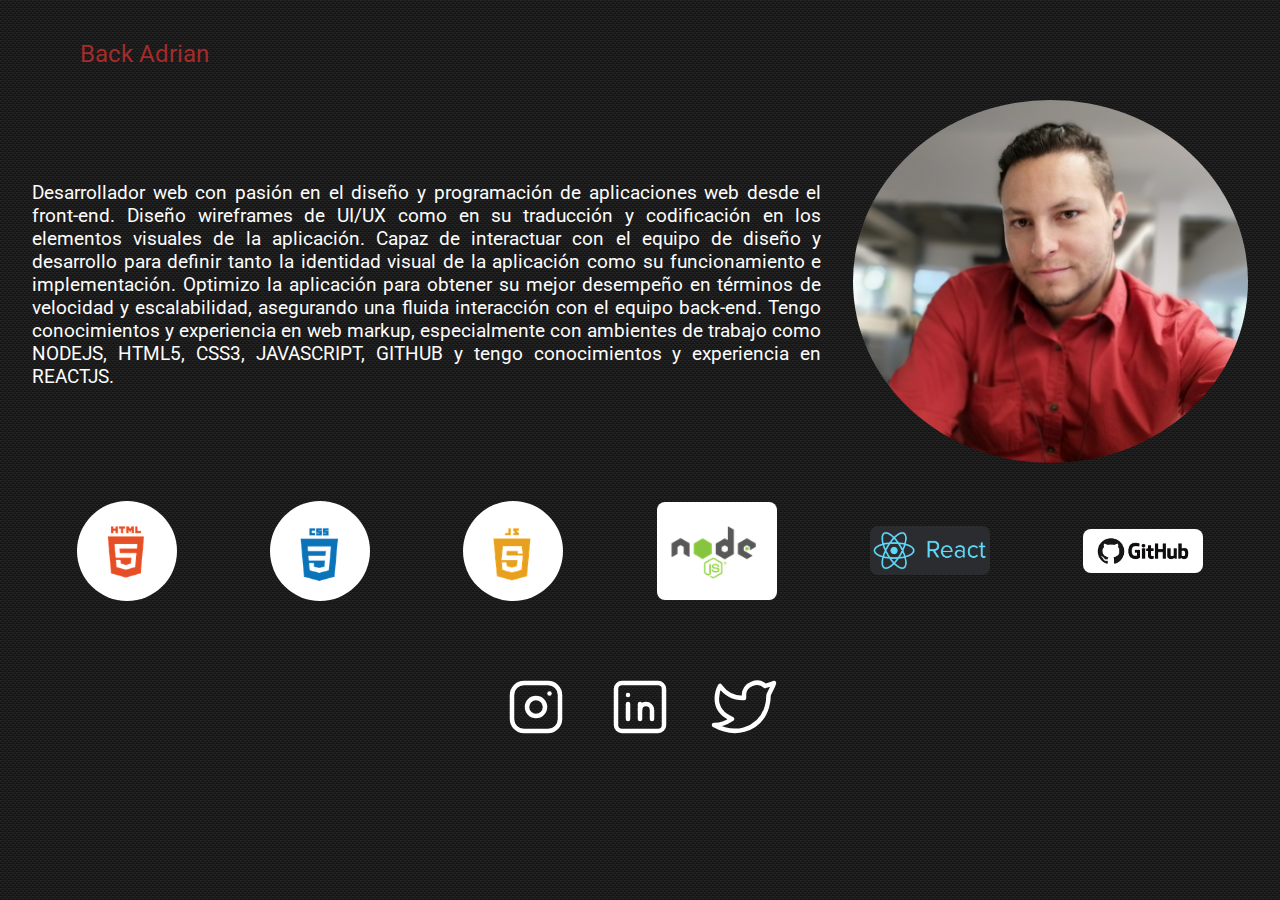
==== pages/about.html @ 26d3d609 "Inicio del proyecto con HTML y CSS agregando fuentes, imagenes y paginas." ====
<!DOCTYPE html>
<html lang="en">

<head>
    <meta charset="UTF-8">
    <meta http-equiv="X-UA-Compatible" content="IE=edge">
    <meta name="viewport" content="width=device-width, initial-scale=1.0">
    <link rel="preconnect" href="https://fonts.googleapis.com">
    <link rel="preconnect" href="https://fonts.gstatic.com" crossorigin>
    <link
        href="https://fonts.googleapis.com/css2?family=Averia+Sans+Libre:wght@300&family=Baloo+2:wght@500&family=Basic&family=Bebas+Neue&family=Carter+One&family=Josefin+Sans:ital,wght@0,300;0,400;0,700;1,300&family=Nunito+Sans:wght@400;700&family=Open+Sans:ital,wght@0,300;0,400;0,500;0,600;1,300;1,400;1,500&family=Ramabhadra&family=Roboto:ital,wght@0,100;0,300;0,500;0,900;1,100;1,300;1,400;1,500;1,700;1,900&display=swap"
        rel="stylesheet">
    <link rel="stylesheet" href="/css/style.css">
    <title>about</title>
</head>

<body>

    <header>
        <a href="../index.html">Back Adrian</a>
    </header>

    <main class="main-about">
        <section class="container-about">    
            <section>                
                <p>Desarrollador web con pasión en el diseño y programación de
                    aplicaciones web desde el front-end. Diseño wireframes de UI/UX como en su traducción y
                    codificación en los elementos visuales de la aplicación. Capaz de interactuar
                    con el equipo de diseño y desarrollo para definir tanto la
                    identidad visual de la aplicación como su funcionamiento e implementación.
                    Optimizo la aplicación para obtener su mejor desempeño en términos de
                    velocidad y escalabilidad, asegurando una fluida interacción con el equipo back-end.
                    Tengo conocimientos y experiencia en web markup, especialmente con ambientes de trabajo como NODEJS,
                    HTML5, CSS3, JAVASCRIPT, GITHUB y tengo conocimientos y experiencia en REACTJS.</p>
            </section>        

            <section class="imagen-foto foto-about">
                <img src="../assets/images/adrian-2022.jpg" alt="Imagen oficina Adrian">
            </section>   
        </section><!-- CIERRE -->

        <section class="container-logos">
            <div class="logos">
                <img src="../assets/images/html.png" alt="LOGOS">
            </div>
            <div class="logos">
                <img src="../assets/images/ccs.png" alt="LOGOS">
            </div>
            <div class="logos">
                <img src="../assets/images/js.png" alt="LOGOS">
            </div>
            <div class="logos-cuadro">
                <img src="../assets/images/node.png" alt="LOGOS">
            </div>
            <div class="logos-cuadro">
                <img src="../assets/images/react1.png" alt="LOGOS">
            </div>
            <div class="logos-cuadro">
                <img src="../assets/images/github.png" alt="LOGOS">
            </div>
        </section>

    </main>

    <footer class="footer-index">
        <ul>
            <li> <svg xmlns="http://www.w3.org/2000/svg" class="icon icon-tabler icon-tabler-brand-instagram" width="72"
                    height="72" viewBox="0 0 24 24" stroke-width="1.5" stroke="#ffffff" fill="none"
                    stroke-linecap="round" stroke-linejoin="round">
                    <path stroke="none" d="M0 0h24v24H0z" fill="none" />
                    <rect x="4" y="4" width="16" height="16" rx="4" />
                    <circle cx="12" cy="12" r="3" />
                    <line x1="16.5" y1="7.5" x2="16.5" y2="7.501" />
                </svg></i></li>
            <li> <svg xmlns="http://www.w3.org/2000/svg" class="icon icon-tabler icon-tabler-brand-linkedin" width="72"
                    height="72" viewBox="0 0 24 24" stroke-width="1.5" stroke="#ffffff" fill="none"
                    stroke-linecap="round" stroke-linejoin="round">
                    <path stroke="none" d="M0 0h24v24H0z" fill="none" />
                    <rect x="4" y="4" width="16" height="16" rx="2" />
                    <line x1="8" y1="11" x2="8" y2="16" />
                    <line x1="8" y1="8" x2="8" y2="8.01" />
                    <line x1="12" y1="16" x2="12" y2="11" />
                    <path d="M16 16v-3a2 2 0 0 0 -4 0" />
                </svg></li>
            <li> <svg xmlns="http://www.w3.org/2000/svg" class="icon icon-tabler icon-tabler-brand-twitter" width="72"
                    height="72" viewBox="0 0 24 24" stroke-width="1.5" stroke="#ffffff" fill="none"
                    stroke-linecap="round" stroke-linejoin="round">
                    <path stroke="none" d="M0 0h24v24H0z" fill="none" />
                    <path
                        d="M22 4.01c-1 .49 -1.98 .689 -3 .99c-1.121 -1.265 -2.783 -1.335 -4.38 -.737s-2.643 2.06 -2.62 3.737v1c-3.245 .083 -6.135 -1.395 -8 -4c0 0 -4.182 7.433 4 11c-1.872 1.247 -3.739 2.088 -6 2c3.308 1.803 6.913 2.423 10.034 1.517c3.58 -1.04 6.522 -3.723 7.651 -7.742a13.84 13.84 0 0 0 .497 -3.753c-.002 -.249 1.51 -2.772 1.818 -4.013z" />
                </svg></li>
        </ul>
    </footer>

</body>

</html>
---- css/style.css ----
html {      
    font-family: 'Roboto', sans-serif;    
}

*,
*:before,
*:after {
    box-sizing: border-box;
    padding: 0;
}

body {
    margin: 0;
    padding: 0;
    font-size: 1.5rem;
    background-image: url("../assets/images/carbon.png");
    color: #ffffff;
}

img {
    max-width: 100%;
}

header {
    margin-top: 2.5rem;
    margin-left: 5rem;
}


.tittle-1 {
    font-weight: 400;
    text-align: center;
    font-size: 4rem;
    margin-bottom: 4rem;
}

.links-nav a {
    color: #a52a2a;
    text-decoration: none;
    font-weight: 600;
    font-size: 3rem;
}

.links-nav a:hover {
    font-size: 3.1rem;
    color: #ffffff;
    transition: ease 1000ms;
}

p {
    color: rgb(252, 252, 252);
    font-size: 1.2rem;
}

li {
    list-style: none;
}

a {
    text-decoration: none;
    color: brown;
    font-size: 1.5rem;
}

a:hover {
    font-size: 1.6rem;
    color: #ffffff;
    transition: ease 1000ms;
}

.main-index {
    display: flex;
    align-items: center;
    flex-direction: row-reverse;
    justify-content: space-evenly;
}

main li {
    margin: 1rem;
}

.imagen-foto img {
    border-radius: 50%;
    width: 400px;
}

footer ul {
    display: flex;
    flex-direction: row;
    justify-content: center;
    margin-top: 3rem;

}

footer ul li svg {
    margin: 1rem;
    color: rgb(252, 252, 252);
    font-size: 1rem;
}

/* -----------------FREELANCE------------------- */

.tittle {
    text-align: center;
    font-weight: 700;
    font-size: 3.5rem;
    margin: 0;
}

.container-images {
    display: flex;
    flex-direction: column;
    align-items: center;
}

.images-works {
    display: flex;
    flex-direction: column;
    margin-bottom: 2rem;
}

.images-works a {
    text-align: center;
    margin: 1rem;

    font-size: 2rem;
}

.images-works img:hover {
    width: 45%;
    transition: ease 1000ms;
}

.container-images img {
    width: 500px;
}

/* -------------------CONTACT------------------- */
.main-form {
    display: flex;
    flex-direction: column;
    align-items: center;
}

.container-form {
    max-width: 100%;
    margin-top: 2rem;
    width: 60%;
}

.form {

    background-image: url("../assets/images/fondo.jpg");
    background-position: center;
    background-size: cover;
    padding: 3rem;
    border-radius: 0.5rem;
}

.input-form {
    margin-bottom: 1.5rem;
    text-align: center;
}

.input-form input {
    width: 70%;
    max-width: 100%;
    padding: 0.8rem;
    font-size: 1.2rem;
    font-weight: 700;
    border: none;
    border-radius: 0.5rem;
    background-color: rgba(245, 245, 245, 0.5);
}

.input-form textarea {
    margin-top: 1.5rem;
    font-family: sans-serif;
    width: 70%;
    max-width: 100%;
    padding: 0.8rem;
    font-size: 1.2rem;
    font-weight: 700;
    border: none;
    border-radius: 0.5rem;
    background-color: rgba(245, 245, 245, 0.5);
}

.container-buttons {
    display: flex;
    justify-content: space-evenly;
}

.button {
    width: 35%;
}


/* -------------------ABOUT------------------- */

.container-about {
    display: grid;
    grid-template-columns: 2fr 1fr;
    column-gap: 2rem;
    align-items: center;
    text-align: justify;
    margin: 2rem;
    align-self: center;
}
.logos img{
    width: 100px;
    margin: 0 1rem;
    border-radius: 50%;     
}

.logos-cuadro img{
    width: 120px;
    margin: 0 1rem;
    border-radius: 0.5rem;
      
}

.container-logos {
    display: flex;
    justify-content: space-evenly;
    align-items: center;
}
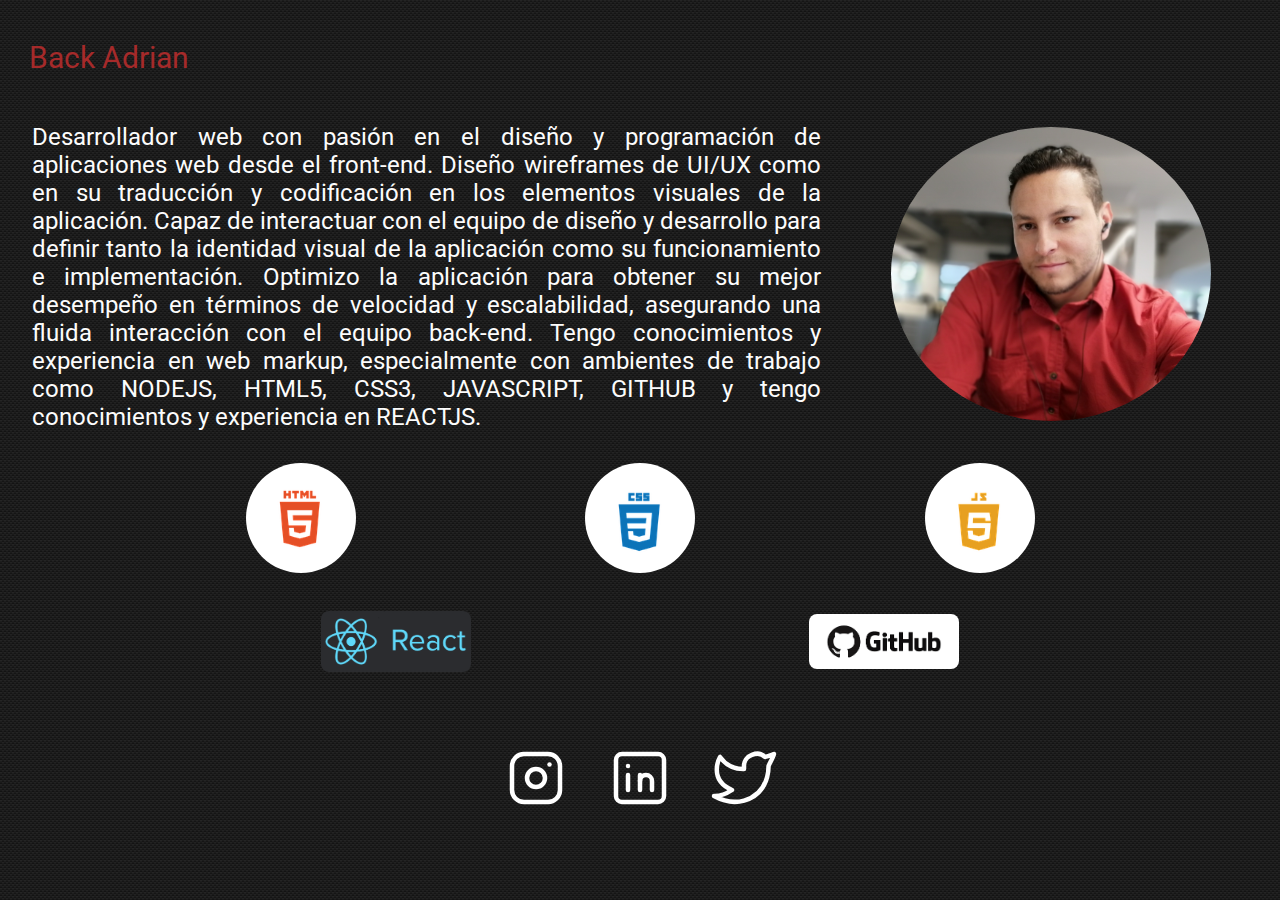
==== commit 947573bd: "Se agrega estilos CSS y modelo responsive para celular, ipad y laptop" ====
--- a/pages/about.html
+++ b/pages/about.html
@@ -16,48 +16,51 @@
 
 <body>
 
-    <header>
+    <header class="back">
         <a href="../index.html">Back Adrian</a>
     </header>
 
     <main class="main-about">
-        <section class="container-about">    
-            <section>                
-                <p>Desarrollador web con pasión en el diseño y programación de
-                    aplicaciones web desde el front-end. Diseño wireframes de UI/UX como en su traducción y
-                    codificación en los elementos visuales de la aplicación. Capaz de interactuar
-                    con el equipo de diseño y desarrollo para definir tanto la
-                    identidad visual de la aplicación como su funcionamiento e implementación.
-                    Optimizo la aplicación para obtener su mejor desempeño en términos de
-                    velocidad y escalabilidad, asegurando una fluida interacción con el equipo back-end.
-                    Tengo conocimientos y experiencia en web markup, especialmente con ambientes de trabajo como NODEJS,
-                    HTML5, CSS3, JAVASCRIPT, GITHUB y tengo conocimientos y experiencia en REACTJS.</p>
-            </section>        
+        <section class="container-about">
+
+            <p>Desarrollador web con pasión en el diseño y programación de
+                aplicaciones web desde el front-end. Diseño wireframes de UI/UX como en su traducción y
+                codificación en los elementos visuales de la aplicación. Capaz de interactuar
+                con el equipo de diseño y desarrollo para definir tanto la
+                identidad visual de la aplicación como su funcionamiento e implementación.
+                Optimizo la aplicación para obtener su mejor desempeño en términos de
+                velocidad y escalabilidad, asegurando una fluida interacción con el equipo back-end.
+                Tengo conocimientos y experiencia en web markup, especialmente con ambientes de trabajo como NODEJS,
+                HTML5, CSS3, JAVASCRIPT, GITHUB y tengo conocimientos y experiencia en REACTJS.</p>
+
 
             <section class="imagen-foto foto-about">
                 <img src="../assets/images/adrian-2022.jpg" alt="Imagen oficina Adrian">
-            </section>   
+            </section>
         </section><!-- CIERRE -->
 
         <section class="container-logos">
-            <div class="logos">
-                <img src="../assets/images/html.png" alt="LOGOS">
-            </div>
-            <div class="logos">
-                <img src="../assets/images/ccs.png" alt="LOGOS">
-            </div>
-            <div class="logos">
-                <img src="../assets/images/js.png" alt="LOGOS">
-            </div>
-            <div class="logos-cuadro">
-                <img src="../assets/images/node.png" alt="LOGOS">
-            </div>
-            <div class="logos-cuadro">
-                <img src="../assets/images/react1.png" alt="LOGOS">
-            </div>
-            <div class="logos-cuadro">
-                <img src="../assets/images/github.png" alt="LOGOS">
-            </div>
+            <section class="container-circulo">
+                <div class="logos">
+                    <img src="../assets/images/html.png" alt="LOGOS">
+                </div>
+                <div class="logos">
+                    <img src="../assets/images/ccs.png" alt="LOGOS">
+                </div>
+
+                <div class="logos">
+                    <img src="../assets/images/js.png" alt="LOGOS">
+                </div>
+            </section>
+
+            <section class="container-cuadro">
+                <div class="logos-cuadro">
+                    <img src="../assets/images/react1.png" alt="LOGOS">
+                </div>
+                <div class="logos-cuadro">
+                    <img src="../assets/images/github.png" alt="LOGOS">
+                </div>
+            </section>
         </section>
 
     </main>
--- a/css/style.css
+++ b/css/style.css
@@ -1,5 +1,5 @@
-html {      
-    font-family: 'Roboto', sans-serif;    
+html {
+    font-family: 'Roboto', sans-serif;
 }
 
 *,
@@ -7,11 +7,12 @@
 *:after {
     box-sizing: border-box;
     padding: 0;
+    margin: 0;
+    
 }
 
 body {
-    margin: 0;
-    padding: 0;
+    
     font-size: 1.5rem;
     background-image: url("../assets/images/carbon.png");
     color: #ffffff;
@@ -21,67 +22,87 @@
     max-width: 100%;
 }
 
-header {
+.back{
     margin-top: 2.5rem;
-    margin-left: 5rem;
-}
-
-
-.tittle-1 {
+    margin-left: 1.8rem;
+    margin-bottom: 3rem;
+}
+
+a {
+    text-decoration: none;
+    color: brown;
+    font-size: 1.9rem;
+}
+
+a:hover {
+    font-size: 2rem;
+    color: #ffffff;
+    transition: ease 1000ms;
+}
+
+p {
+    color: rgb(252, 252, 252);
+    font-size: 1.5rem;
+}
+
+li {
+    list-style: none;
+}
+
+/* ---------------GLOBALES--------------- */
+header .tittle-1 {
     font-weight: 400;
     text-align: center;
-    font-size: 4rem;
-    margin-bottom: 4rem;
+    font-size: 3rem;
+    margin: 4rem 0;
+}
+
+.main-index {
+    display: flex;
+    align-items: center;
+    flex-direction: column;
+    justify-content: space-evenly;
+}
+
+@media (min-width:480px){
+    .main-index {
+        display: flex;
+        flex-direction: row-reverse;
+        align-items: center;        
+        justify-content: space-evenly;
+    }
+}
+
+.links-nav{
+    text-align: center;
+}
+
+@media (min-width:480px){
+    .links-nav{
+        text-align: left;
+    }
 }
 
 .links-nav a {
     color: #a52a2a;
     text-decoration: none;
     font-weight: 600;
-    font-size: 3rem;
+    font-size: 2.7rem;    
 }
 
 .links-nav a:hover {
-    font-size: 3.1rem;
+    font-size: 2.8rem;
     color: #ffffff;
     transition: ease 1000ms;
 }
 
-p {
-    color: rgb(252, 252, 252);
-    font-size: 1.2rem;
-}
-
-li {
-    list-style: none;
-}
-
-a {
-    text-decoration: none;
-    color: brown;
-    font-size: 1.5rem;
-}
-
-a:hover {
-    font-size: 1.6rem;
-    color: #ffffff;
-    transition: ease 1000ms;
-}
-
-.main-index {
-    display: flex;
-    align-items: center;
-    flex-direction: row-reverse;
-    justify-content: space-evenly;
-}
-
 main li {
     margin: 1rem;
 }
 
 .imagen-foto img {
     border-radius: 50%;
-    width: 400px;
+    width: 320px;
 }
 
 footer ul {
@@ -145,12 +166,12 @@
 .container-form {
     max-width: 100%;
     margin-top: 2rem;
-    width: 60%;
-}
+    width: 90%;
+}
+
 
 .form {
-
-    background-image: url("../assets/images/fondo.jpg");
+    background-image: url("../assets/images/fondo1.jpg");
     background-position: center;
     background-size: cover;
     padding: 3rem;
@@ -163,27 +184,48 @@
 }
 
 .input-form input {
-    width: 70%;
+    width: 100%;
     max-width: 100%;
     padding: 0.8rem;
     font-size: 1.2rem;
     font-weight: 700;
-    border: none;
-    border-radius: 0.5rem;
-    background-color: rgba(245, 245, 245, 0.5);
+    color:#ffffff;
+    border: solid grey;
+    border-radius: 2rem;
+    background-color: rgba(9, 8, 8, 0.5);   
+   
+}
+
+@media (min-width:768px){
+    .input-form input {
+        width: 70%;        
+    }
+
+    .input-form textarea{
+        width: 80%;
+    }
 }
 
 .input-form textarea {
     margin-top: 1.5rem;
     font-family: sans-serif;
-    width: 70%;
+    width: 100%;
     max-width: 100%;
     padding: 0.8rem;
     font-size: 1.2rem;
     font-weight: 700;
-    border: none;
+    color:#ffffff;
+    border: solid grey;
     border-radius: 0.5rem;
-    background-color: rgba(245, 245, 245, 0.5);
+    background-color: rgba(9, 8, 8, 0.5);   
+}
+
+.input-form input:hover {
+    border: solid 2px brown;
+}
+
+.input-form textarea:hover {
+    border: solid 2px brown;
 }
 
 .container-buttons {
@@ -198,32 +240,56 @@
 
 /* -------------------ABOUT------------------- */
 
+.foto-about{
+    text-align: center;
+    display: none;
+}
+
 .container-about {
     display: grid;
-    grid-template-columns: 2fr 1fr;
-    column-gap: 2rem;
-    align-items: center;
-    text-align: justify;
-    margin: 2rem;
+    grid-template-columns: 1fr;
+    margin: 1.5rem;
+    
+    text-align: justify;    
     align-self: center;
 }
-.logos img{
-    width: 100px;
+
+@media (min-width:768px){
+    .container-about {
+        display: grid;
+        grid-template-columns: 2fr 1fr;
+        column-gap: 2rem;
+        align-items: center;
+        text-align: justify;
+        margin: 2rem;
+        align-self: center;
+    }
+    .foto-about {
+        display: block;
+    }
+}
+
+.logos img {
+    width: 110px;
     margin: 0 1rem;
-    border-radius: 50%;     
-}
-
-.logos-cuadro img{
-    width: 120px;
+    border-radius: 50%;
+}
+
+.logos-cuadro img {
+    width: 150px;
     margin: 0 1rem;
     border-radius: 0.5rem;
-      
-}
-
-.container-logos {
-    display: flex;
-    justify-content: space-evenly;
-    align-items: center;
-}
-
-
+}
+.container-circulo {
+    display: flex;
+    justify-content: space-evenly;
+    align-items: center;
+    margin: 2rem;
+}
+
+.container-cuadro{
+    display: flex;
+    justify-content: space-evenly;
+    align-items: center;
+    margin-top: 2rem;
+}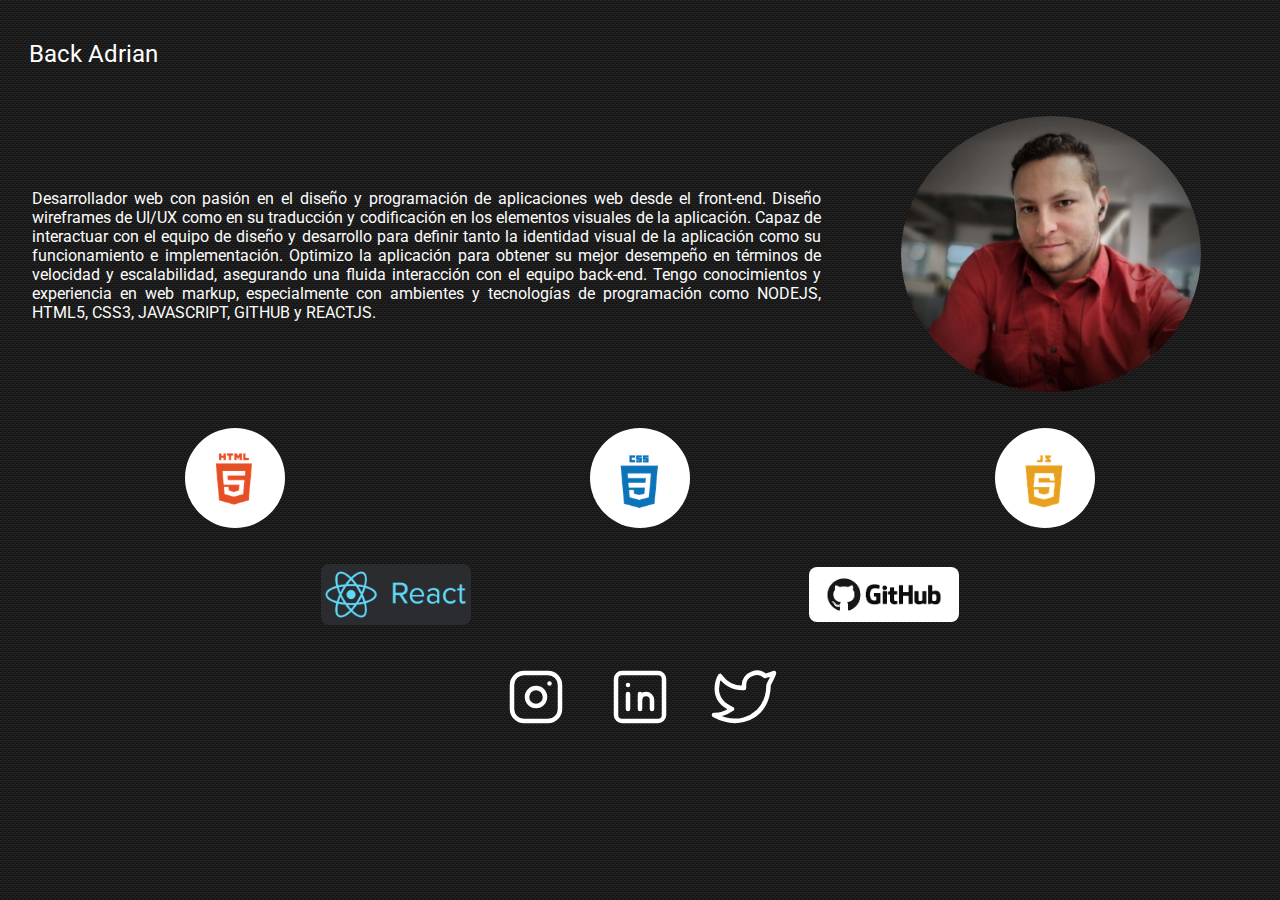
==== commit 936c5c01: "Mejorando los colores, la opacidad en fotos y bajando su peso" ====
--- a/pages/about.html
+++ b/pages/about.html
@@ -30,12 +30,12 @@
                 identidad visual de la aplicación como su funcionamiento e implementación.
                 Optimizo la aplicación para obtener su mejor desempeño en términos de
                 velocidad y escalabilidad, asegurando una fluida interacción con el equipo back-end.
-                Tengo conocimientos y experiencia en web markup, especialmente con ambientes de trabajo como NODEJS,
-                HTML5, CSS3, JAVASCRIPT, GITHUB y tengo conocimientos y experiencia en REACTJS.</p>
+                Tengo conocimientos y experiencia en web markup, especialmente con ambientes y tecnologías de programación como NODEJS,
+                HTML5, CSS3, JAVASCRIPT, GITHUB y REACTJS.</p>
 
 
             <section class="imagen-foto foto-about">
-                <img src="../assets/images/adrian-2022.jpg" alt="Imagen oficina Adrian">
+                <img src="../assets/images/adrian-2.jpg" alt="Imagen oficina Adrian">
             </section>
         </section><!-- CIERRE -->
 
--- a/css/style.css
+++ b/css/style.css
@@ -11,9 +11,7 @@
     
 }
 
-body {
-    
-    font-size: 1.5rem;
+body {     
     background-image: url("../assets/images/carbon.png");
     color: #ffffff;
 }
@@ -30,19 +28,19 @@
 
 a {
     text-decoration: none;
-    color: brown;
-    font-size: 1.9rem;
+    color: #ffffff;
+    font-size: 1.5rem;
 }
 
 a:hover {
-    font-size: 2rem;
-    color: #ffffff;
+    font-size: 1.7rem;
+    color: #a52a2a;
     transition: ease 1000ms;
 }
 
 p {
-    color: rgb(252, 252, 252);
-    font-size: 1.5rem;
+    color: #fcfcfc;
+    font-size: 1rem;
 }
 
 li {
@@ -53,8 +51,8 @@
 header .tittle-1 {
     font-weight: 400;
     text-align: center;
-    font-size: 3rem;
-    margin: 4rem 0;
+    font-size: 2.7rem;
+    margin: 3rem 0;
 }
 
 .main-index {
@@ -64,34 +62,19 @@
     justify-content: space-evenly;
 }
 
-@media (min-width:480px){
-    .main-index {
-        display: flex;
-        flex-direction: row-reverse;
-        align-items: center;        
-        justify-content: space-evenly;
-    }
-}
-
 .links-nav{
     text-align: center;
-}
-
-@media (min-width:480px){
-    .links-nav{
-        text-align: left;
-    }
 }
 
 .links-nav a {
     color: #a52a2a;
     text-decoration: none;
     font-weight: 600;
-    font-size: 2.7rem;    
+    font-size: 2rem;    
 }
 
 .links-nav a:hover {
-    font-size: 2.8rem;
+    font-size: 2.2rem;
     color: #ffffff;
     transition: ease 1000ms;
 }
@@ -102,19 +85,19 @@
 
 .imagen-foto img {
     border-radius: 50%;
-    width: 320px;
+    width: 300px;
 }
 
 footer ul {
     display: flex;
     flex-direction: row;
     justify-content: center;
-    margin-top: 3rem;
+    margin-top: 2rem;
 
 }
 
 footer ul li svg {
-    margin: 1rem;
+    margin: 0  1rem;
     color: rgb(252, 252, 252);
     font-size: 1rem;
 }
@@ -124,8 +107,9 @@
 .tittle {
     text-align: center;
     font-weight: 700;
-    font-size: 3.5rem;
+    font-size: 2.7rem;
     margin: 0;
+    color: #a52a2a;
 }
 
 .container-images {
@@ -143,8 +127,8 @@
 .images-works a {
     text-align: center;
     margin: 1rem;
-
-    font-size: 2rem;
+    font-size: 1.5rem;
+    color: #ffffff
 }
 
 .images-works img:hover {
@@ -160,27 +144,28 @@
 .main-form {
     display: flex;
     flex-direction: column;
-    align-items: center;
+    align-items: center;         
 }
 
 .container-form {
     max-width: 100%;
     margin-top: 2rem;
-    width: 90%;
-}
-
+    width: 100%;
+    
+}
 
 .form {
-    background-image: url("../assets/images/fondo1.jpg");
+    background-image: url("../assets/images/fondo.jpg");
     background-position: center;
-    background-size: cover;
+    background-size: cover;    
     padding: 3rem;
-    border-radius: 0.5rem;
+    border-radius: 0.5rem;   
+   
 }
 
 .input-form {
     margin-bottom: 1.5rem;
-    text-align: center;
+    text-align: center;    
 }
 
 .input-form input {
@@ -192,18 +177,8 @@
     color:#ffffff;
     border: solid grey;
     border-radius: 2rem;
-    background-color: rgba(9, 8, 8, 0.5);   
+    background-color: rgba(9, 8, 8, 0.7);   
    
-}
-
-@media (min-width:768px){
-    .input-form input {
-        width: 70%;        
-    }
-
-    .input-form textarea{
-        width: 80%;
-    }
 }
 
 .input-form textarea {
@@ -217,7 +192,7 @@
     color:#ffffff;
     border: solid grey;
     border-radius: 0.5rem;
-    background-color: rgba(9, 8, 8, 0.5);   
+    background-color: rgba(9, 8, 8, 0.7);   
 }
 
 .input-form input:hover {
@@ -254,7 +229,59 @@
     align-self: center;
 }
 
+.logos img {
+    width: 100px;    
+    border-radius: 50%;
+}
+
+.logos-cuadro img {
+    width: 150px;
+    margin: 0 1rem;
+    border-radius: 0.5rem;
+}
+.container-circulo {
+    display: flex;
+    justify-content: space-around;
+    align-items: center;
+    margin: 2rem;
+}
+
+.container-cuadro{
+    display: flex;
+    justify-content: space-evenly;
+    align-items: center;
+    margin-top: 2rem;
+}
+
+/* -------------RESPONSIVE-------------------- */
+
+@media (min-width:480px){
+    .main-index {
+        display: flex;
+        flex-direction: row-reverse;
+        align-items: center;        
+        justify-content: space-evenly;        
+    }
+
+    .links-nav{
+        text-align: left;
+    }
+
+    .container-form {        
+        margin-top: 2rem;
+        width: 80%;
+    }
+}
+
 @media (min-width:768px){
+    .input-form input {
+        width: 70%;        
+    }
+
+    .input-form textarea{
+        width: 70%;
+    }
+
     .container-about {
         display: grid;
         grid-template-columns: 2fr 1fr;
@@ -267,29 +294,9 @@
     .foto-about {
         display: block;
     }
-}
-
-.logos img {
-    width: 110px;
-    margin: 0 1rem;
-    border-radius: 50%;
-}
-
-.logos-cuadro img {
-    width: 150px;
-    margin: 0 1rem;
-    border-radius: 0.5rem;
-}
-.container-circulo {
-    display: flex;
-    justify-content: space-evenly;
-    align-items: center;
-    margin: 2rem;
-}
-
-.container-cuadro{
-    display: flex;
-    justify-content: space-evenly;
-    align-items: center;
-    margin-top: 2rem;
+
+    .container-form {        
+        margin-top: 2rem;
+        width: 70%;
+    }
 }